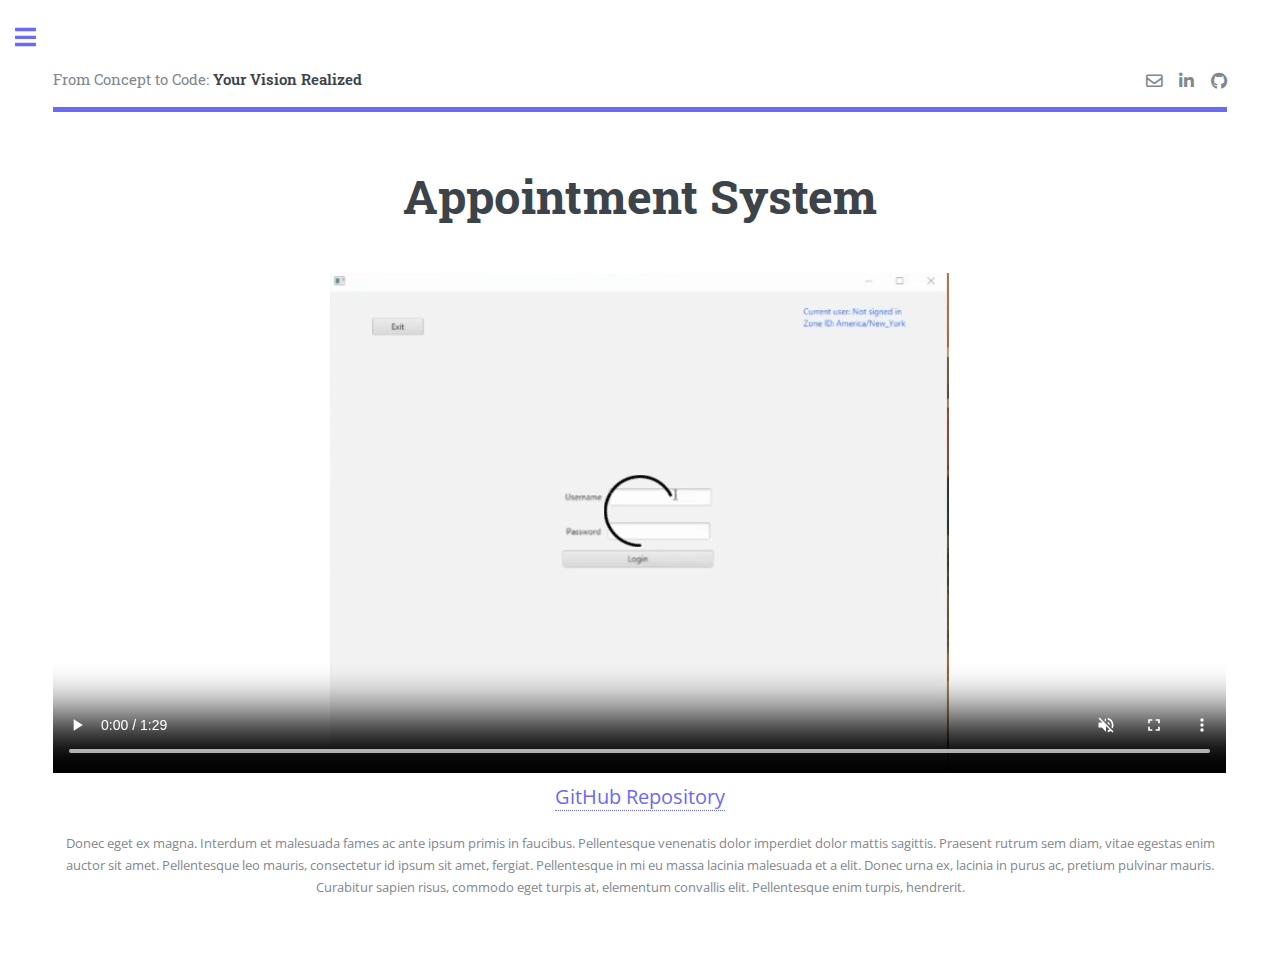
==== portfolio/appointment-system.html @ 5cb60469 "Initial commit" ====
<!DOCTYPE html>
<html>
  <head>
    <title>Appointment System</title>
    <meta charset="utf-8" />
    <meta
      name="viewport"
      content="width=device-width, initial-scale=1, user-scalable=no"
    />
    <link rel="stylesheet" href="../assets/css/main.css" />
  </head>
  <body class="is-preload">
    <!-- Wrapper -->
    <div id="wrapper">
      <!-- Main -->
      <div id="main">
        <div class="inner">
          <!-- Header -->
          <header id="header">
            <a href="../index.html" class="logo"
              >From Concept to Code: <strong>Your Vision Realized</strong></a
            >
            <ul class="icons">
              <li>
                <a
                  href="mailto:joelguzman2468@gmail.com"
                  target="_blank"
                  class="icon fa-envelope"
                  ><span class="label">Email</span></a
                >
              </li>
              <li>
                <a
                  href="https://www.linkedin.com/in/wilmerguzman/"
                  target="_blank"
                  class="icon brands fa-linkedin-in"
                  ><span class="label">LinkedIn</span></a
                >
              </li>
              <li>
                <a
                  href="https://github.com/Wilmer856"
                  target="_blank"
                  class="icon brands fa-github"
                  ><span class="label">Github</span></a
                >
              </li>
            </ul>
          </header>

          <!-- Content -->
          <section class="project-container">
            <header class="main">
              <h1>Appointment System</h1>
            </header>

            <span class="">
              <video controls muted class="video">
                <source src="../videos/software2.mp4" type="video/mp4" />
              </video>
            </span>
            <a
              href="https://github.com/Wilmer856/java-appointment-system"
              target="_blank"
              >GitHub Repository</a
            >

            <p>
              Donec eget ex magna. Interdum et malesuada fames ac ante ipsum
              primis in faucibus. Pellentesque venenatis dolor imperdiet dolor
              mattis sagittis. Praesent rutrum sem diam, vitae egestas enim
              auctor sit amet. Pellentesque leo mauris, consectetur id ipsum sit
              amet, fergiat. Pellentesque in mi eu massa lacinia malesuada et a
              elit. Donec urna ex, lacinia in purus ac, pretium pulvinar mauris.
              Curabitur sapien risus, commodo eget turpis at, elementum
              convallis elit. Pellentesque enim turpis, hendrerit.
            </p>
          </section>
        </div>
      </div>

      <!-- Sidebar -->
      <div id="sidebar">
        <div class="inner">
          <!-- Menu -->
          <nav id="menu">
            <header class="major">
              <h2>Menu</h2>
            </header>
            <ul>
              <li><a href="../index.html">Homepage</a></li>
              <li><a href="../index.html#portfolio">Portfolio</a></li>
            </ul>
          </nav>

          <!-- Section -->
          <section>
            <header class="major">
              <h2>Get in touch</h2>
            </header>
            <p>Ready to Start a Conversation?</p>
            <ul class="contact">
              <li class="icon solid fa-envelope">
                <a href="mailto:joelguzman2468@gmail.com" target="_blank"
                  >joelguzman2468@gmail.com</a
                >
              </li>
              <li class="icon brands solid fa-linkedin-in">
                <a
                  href="https://www.linkedin.com/in/wilmerguzman/"
                  target="_blank"
                  >Codebywill.com/linkedin</a
                >
              </li>
              <li class="icon brands solid fa-github">
                <a href="https://github.com/Wilmer856" target="_blank"
                  >Codebywill.com/github</a
                >
              </li>
            </ul>
          </section>

          <!-- Footer -->
          <footer id="footer">
            <p class="copyright">&copy; Codebywill. All rights reserved.</p>
          </footer>
        </div>
      </div>
    </div>

    <!-- Scripts -->
    <script src="../assets/js/jquery.min.js"></script>
    <script src="../assets/js/browser.min.js"></script>
    <script src="../assets/js/breakpoints.min.js"></script>
    <script src="../assets/js/util.js"></script>
    <script src="../assets/js/main.js"></script>
  </body>
</html>
---- assets/css/main.css ----
@import url(fontawesome-all.min.css);
@import url("https://fonts.googleapis.com/css?family=Open+Sans:400,600,400italic,600italic|Roboto+Slab:400,700");
/*
	Editorial by HTML5 UP
	html5up.net | @ajlkn
	Free for personal and commercial use under the CCA 3.0 license (html5up.net/license)
*/
html, body, div, span, applet, object,
iframe, h1, h2, h3, h4, h5, h6, p, blockquote,
pre, a, abbr, acronym, address, big, cite,
code, del, dfn, em, img, ins, kbd, q, s, samp,
small, strike, strong, sub, sup, tt, var, b,
u, i, center, dl, dt, dd, ol, ul, li, fieldset,
form, label, legend, table, caption, tbody,
tfoot, thead, tr, th, td, article, aside,
canvas, details, embed, figure, figcaption,
footer, header, hgroup, menu, nav, output, ruby,
section, summary, time, mark, audio, video {
  margin: 0;
  padding: 0;
  border: 0;
  font-size: 100%;
  font: inherit;
  vertical-align: baseline; }

article, aside, details, figcaption, figure,
footer, header, hgroup, menu, nav, section {
  display: block; }

body {
  line-height: 1; }

ol, ul {
  list-style: none; }

blockquote, q {
  quotes: none; }
  blockquote:before, blockquote:after, q:before, q:after {
    content: '';
    content: none; }

table {
  border-collapse: collapse;
  border-spacing: 0; }

body {
  -webkit-text-size-adjust: none; }

mark {
  background-color: transparent;
  color: inherit; }

input::-moz-focus-inner {
  border: 0;
  padding: 0; }

input, select, textarea {
  -moz-appearance: none;
  -webkit-appearance: none;
  -ms-appearance: none;
  appearance: none; }

/* Basic */
@-ms-viewport {
  width: device-width; }

body {
  -ms-overflow-style: scrollbar; }

@media screen and (max-width: 480px) {
  html, body {
    min-width: 320px; } }

html {
  box-sizing: border-box; }

*, *:before, *:after {
  box-sizing: inherit; }

body {
  background: #ffffff; }
  body.is-preload *, body.is-preload *:before, body.is-preload *:after, body.is-resizing *, body.is-resizing *:before, body.is-resizing *:after {
    -moz-animation: none !important;
    -webkit-animation: none !important;
    -ms-animation: none !important;
    animation: none !important;
    -moz-transition: none !important;
    -webkit-transition: none !important;
    -ms-transition: none !important;
    transition: none !important; }

/* Type */
body, input, select, textarea {
  color: #7f888f;
  font-family: "Open Sans", sans-serif;
  font-size: 13pt;
  font-weight: 400;
  line-height: 1.65; }
  @media screen and (max-width: 1680px) {
    body, input, select, textarea {
      font-size: 11pt; } }
  @media screen and (max-width: 1280px) {
    body, input, select, textarea {
      font-size: 10pt; } }
  @media screen and (max-width: 360px) {
    body, input, select, textarea {
      font-size: 9pt; } }

a {
  -moz-transition: color 0.2s ease-in-out, border-bottom-color 0.2s ease-in-out;
  -webkit-transition: color 0.2s ease-in-out, border-bottom-color 0.2s ease-in-out;
  -ms-transition: color 0.2s ease-in-out, border-bottom-color 0.2s ease-in-out;
  transition: color 0.2s ease-in-out, border-bottom-color 0.2s ease-in-out;
  border-bottom: dotted 1px;
  color: #6A6AF5;
  text-decoration: none; }
  a:hover {
    border-bottom-color: #6A6AF5;
    color: #6A6AF5 !important; }
    a:hover strong {
      color: inherit; }

strong, b {
  color: #3d4449;
  font-weight: 600; }

em, i {
  font-style: italic; }

p {
  margin: 0 0 2em 0; }

h1, h2, h3, h4, h5, h6 {
  color: #3d4449;
  font-family: "Roboto Slab", serif;
  font-weight: 700;
  line-height: 1.5;
  margin: 0 0 1em 0; }
  h1 a, h2 a, h3 a, h4 a, h5 a, h6 a {
    color: inherit;
    text-decoration: none;
    border-bottom: 0; }

h1 {
  font-size: 4em;
  margin: 0 0 0.5em 0;
  line-height: 1.3; }

h2 {
  font-size: 1.75em; }

h3 {
  font-size: 1.25em; }

h4 {
  font-size: 1.1em; }

h5 {
  font-size: 0.9em; }

h6 {
  font-size: 0.7em; }

@media screen and (max-width: 1680px) {
  h1 {
    font-size: 3.5em; } }

@media screen and (max-width: 980px) {
  h1 {
    font-size: 3.25em; } }

@media screen and (max-width: 736px) {
  h1 {
    font-size: 2em;
    line-height: 1.4; }
  h2 {
    font-size: 1.5em; } }

sub {
  font-size: 0.8em;
  position: relative;
  top: 0.5em; }

sup {
  font-size: 0.8em;
  position: relative;
  top: -0.5em; }

blockquote {
  border-left: solid 3px rgba(210, 215, 217, 0.75);
  font-style: italic;
  margin: 0 0 2em 0;
  padding: 0.5em 0 0.5em 2em; }

code {
  background: rgba(230, 235, 237, 0.25);
  border-radius: 0.375em;
  border: solid 1px rgba(210, 215, 217, 0.75);
  font-family: "Courier New", monospace;
  font-size: 0.9em;
  margin: 0 0.25em;
  padding: 0.25em 0.65em; }

pre {
  -webkit-overflow-scrolling: touch;
  font-family: "Courier New", monospace;
  font-size: 0.9em;
  margin: 0 0 2em 0; }
  pre code {
    display: block;
    line-height: 1.75;
    padding: 1em 1.5em;
    overflow-x: auto; }

hr {
  border: 0;
  border-bottom: solid 1px rgba(210, 215, 217, 0.75);
  margin: 2em 0; }
  hr.major {
    margin: 3em 0; }

.align-left {
  text-align: left; }

.align-center {
  text-align: center; }

.align-right {
  text-align: right; }

/* Row */
.row {
  display: flex;
  flex-wrap: wrap;
  box-sizing: border-box;
  align-items: stretch; }
  .row > * {
    box-sizing: border-box; }
  .row.gtr-uniform > * > :last-child {
    margin-bottom: 0; }
  .row.aln-left {
    justify-content: flex-start; }
  .row.aln-center {
    justify-content: center; }
  .row.aln-right {
    justify-content: flex-end; }
  .row.aln-top {
    align-items: flex-start; }
  .row.aln-middle {
    align-items: center; }
  .row.aln-bottom {
    align-items: flex-end; }
  .row > .imp {
    order: -1; }
  .row > .col-1 {
    width: 8.33333%; }
  .row > .off-1 {
    margin-left: 8.33333%; }
  .row > .col-2 {
    width: 16.66667%; }
  .row > .off-2 {
    margin-left: 16.66667%; }
  .row > .col-3 {
    width: 25%; }
  .row > .off-3 {
    margin-left: 25%; }
  .row > .col-4 {
    width: 33.33333%; }
  .row > .off-4 {
    margin-left: 33.33333%; }
  .row > .col-5 {
    width: 41.66667%; }
  .row > .off-5 {
    margin-left: 41.66667%; }
  .row > .col-6 {
    width: 50%; }
  .row > .off-6 {
    margin-left: 50%; }
  .row > .col-7 {
    width: 58.33333%; }
  .row > .off-7 {
    margin-left: 58.33333%; }
  .row > .col-8 {
    width: 66.66667%; }
  .row > .off-8 {
    margin-left: 66.66667%; }
  .row > .col-9 {
    width: 75%; }
  .row > .off-9 {
    margin-left: 75%; }
  .row > .col-10 {
    width: 83.33333%; }
  .row > .off-10 {
    margin-left: 83.33333%; }
  .row > .col-11 {
    width: 91.66667%; }
  .row > .off-11 {
    margin-left: 91.66667%; }
  .row > .col-12 {
    width: 100%; }
  .row > .off-12 {
    margin-left: 100%; }
  .row.gtr-0 {
    margin-top: 0;
    margin-left: 0em; }
    .row.gtr-0 > * {
      padding: 0 0 0 0em; }
    .row.gtr-0.gtr-uniform {
      margin-top: 0em; }
      .row.gtr-0.gtr-uniform > * {
        padding-top: 0em; }
  .row.gtr-25 {
    margin-top: 0;
    margin-left: -0.375em; }
    .row.gtr-25 > * {
      padding: 0 0 0 0.375em; }
    .row.gtr-25.gtr-uniform {
      margin-top: -0.375em; }
      .row.gtr-25.gtr-uniform > * {
        padding-top: 0.375em; }
  .row.gtr-50 {
    margin-top: 0;
    margin-left: -0.75em; }
    .row.gtr-50 > * {
      padding: 0 0 0 0.75em; }
    .row.gtr-50.gtr-uniform {
      margin-top: -0.75em; }
      .row.gtr-50.gtr-uniform > * {
        padding-top: 0.75em; }
  .row {
    margin-top: 0;
    margin-left: -1.5em; }
    .row > * {
      padding: 0 0 0 1.5em; }
    .row.gtr-uniform {
      margin-top: -1.5em; }
      .row.gtr-uniform > * {
        padding-top: 1.5em; }
  .row.gtr-150 {
    margin-top: 0;
    margin-left: -2.25em; }
    .row.gtr-150 > * {
      padding: 0 0 0 2.25em; }
    .row.gtr-150.gtr-uniform {
      margin-top: -2.25em; }
      .row.gtr-150.gtr-uniform > * {
        padding-top: 2.25em; }
  .row.gtr-200 {
    margin-top: 0;
    margin-left: -3em; }
    .row.gtr-200 > * {
      padding: 0 0 0 3em; }
    .row.gtr-200.gtr-uniform {
      margin-top: -3em; }
      .row.gtr-200.gtr-uniform > * {
        padding-top: 3em; }
  @media screen and (max-width: 1680px) {
    .row {
      display: flex;
      flex-wrap: wrap;
      box-sizing: border-box;
      align-items: stretch; }
      .row > * {
        box-sizing: border-box; }
      .row.gtr-uniform > * > :last-child {
        margin-bottom: 0; }
      .row.aln-left {
        justify-content: flex-start; }
      .row.aln-center {
        justify-content: center; }
      .row.aln-right {
        justify-content: flex-end; }
      .row.aln-top {
        align-items: flex-start; }
      .row.aln-middle {
        align-items: center; }
      .row.aln-bottom {
        align-items: flex-end; }
      .row > .imp-xlarge {
        order: -1; }
      .row > .col-1-xlarge {
        width: 8.33333%; }
      .row > .off-1-xlarge {
        margin-left: 8.33333%; }
      .row > .col-2-xlarge {
        width: 16.66667%; }
      .row > .off-2-xlarge {
        margin-left: 16.66667%; }
      .row > .col-3-xlarge {
        width: 25%; }
      .row > .off-3-xlarge {
        margin-left: 25%; }
      .row > .col-4-xlarge {
        width: 33.33333%; }
      .row > .off-4-xlarge {
        margin-left: 33.33333%; }
      .row > .col-5-xlarge {
        width: 41.66667%; }
      .row > .off-5-xlarge {
        margin-left: 41.66667%; }
      .row > .col-6-xlarge {
        width: 50%; }
      .row > .off-6-xlarge {
        margin-left: 50%; }
      .row > .col-7-xlarge {
        width: 58.33333%; }
      .row > .off-7-xlarge {
        margin-left: 58.33333%; }
      .row > .col-8-xlarge {
        width: 66.66667%; }
      .row > .off-8-xlarge {
        margin-left: 66.66667%; }
      .row > .col-9-xlarge {
        width: 75%; }
      .row > .off-9-xlarge {
        margin-left: 75%; }
      .row > .col-10-xlarge {
        width: 83.33333%; }
      .row > .off-10-xlarge {
        margin-left: 83.33333%; }
      .row > .col-11-xlarge {
        width: 91.66667%; }
      .row > .off-11-xlarge {
        margin-left: 91.66667%; }
      .row > .col-12-xlarge {
        width: 100%; }
      .row > .off-12-xlarge {
        margin-left: 100%; }
      .row.gtr-0 {
        margin-top: 0;
        margin-left: 0em; }
        .row.gtr-0 > * {
          padding: 0 0 0 0em; }
        .row.gtr-0.gtr-uniform {
          margin-top: 0em; }
          .row.gtr-0.gtr-uniform > * {
            padding-top: 0em; }
      .row.gtr-25 {
        margin-top: 0;
        margin-left: -0.375em; }
        .row.gtr-25 > * {
          padding: 0 0 0 0.375em; }
        .row.gtr-25.gtr-uniform {
          margin-top: -0.375em; }
          .row.gtr-25.gtr-uniform > * {
            padding-top: 0.375em; }
      .row.gtr-50 {
        margin-top: 0;
        margin-left: -0.75em; }
        .row.gtr-50 > * {
          padding: 0 0 0 0.75em; }
        .row.gtr-50.gtr-uniform {
          margin-top: -0.75em; }
          .row.gtr-50.gtr-uniform > * {
            padding-top: 0.75em; }
      .row {
        margin-top: 0;
        margin-left: -1.5em; }
        .row > * {
          padding: 0 0 0 1.5em; }
        .row.gtr-uniform {
          margin-top: -1.5em; }
          .row.gtr-uniform > * {
            padding-top: 1.5em; }
      .row.gtr-150 {
        margin-top: 0;
        margin-left: -2.25em; }
        .row.gtr-150 > * {
          padding: 0 0 0 2.25em; }
        .row.gtr-150.gtr-uniform {
          margin-top: -2.25em; }
          .row.gtr-150.gtr-uniform > * {
            padding-top: 2.25em; }
      .row.gtr-200 {
        margin-top: 0;
        margin-left: -3em; }
        .row.gtr-200 > * {
          padding: 0 0 0 3em; }
        .row.gtr-200.gtr-uniform {
          margin-top: -3em; }
          .row.gtr-200.gtr-uniform > * {
            padding-top: 3em; } }
  @media screen and (max-width: 1280px) {
    .row {
      display: flex;
      flex-wrap: wrap;
      box-sizing: border-box;
      align-items: stretch; }
      .row > * {
        box-sizing: border-box; }
      .row.gtr-uniform > * > :last-child {
        margin-bottom: 0; }
      .row.aln-left {
        justify-content: flex-start; }
      .row.aln-center {
        justify-content: center; }
      .row.aln-right {
        justify-content: flex-end; }
      .row.aln-top {
        align-items: flex-start; }
      .row.aln-middle {
        align-items: center; }
      .row.aln-bottom {
        align-items: flex-end; }
      .row > .imp-large {
        order: -1; }
      .row > .col-1-large {
        width: 8.33333%; }
      .row > .off-1-large {
        margin-left: 8.33333%; }
      .row > .col-2-large {
        width: 16.66667%; }
      .row > .off-2-large {
        margin-left: 16.66667%; }
      .row > .col-3-large {
        width: 25%; }
      .row > .off-3-large {
        margin-left: 25%; }
      .row > .col-4-large {
        width: 33.33333%; }
      .row > .off-4-large {
        margin-left: 33.33333%; }
      .row > .col-5-large {
        width: 41.66667%; }
      .row > .off-5-large {
        margin-left: 41.66667%; }
      .row > .col-6-large {
        width: 50%; }
      .row > .off-6-large {
        margin-left: 50%; }
      .row > .col-7-large {
        width: 58.33333%; }
      .row > .off-7-large {
        margin-left: 58.33333%; }
      .row > .col-8-large {
        width: 66.66667%; }
      .row > .off-8-large {
        margin-left: 66.66667%; }
      .row > .col-9-large {
        width: 75%; }
      .row > .off-9-large {
        margin-left: 75%; }
      .row > .col-10-large {
        width: 83.33333%; }
      .row > .off-10-large {
        margin-left: 83.33333%; }
      .row > .col-11-large {
        width: 91.66667%; }
      .row > .off-11-large {
        margin-left: 91.66667%; }
      .row > .col-12-large {
        width: 100%; }
      .row > .off-12-large {
        margin-left: 100%; }
      .row.gtr-0 {
        margin-top: 0;
        margin-left: 0em; }
        .row.gtr-0 > * {
          padding: 0 0 0 0em; }
        .row.gtr-0.gtr-uniform {
          margin-top: 0em; }
          .row.gtr-0.gtr-uniform > * {
            padding-top: 0em; }
      .row.gtr-25 {
        margin-top: 0;
        margin-left: -0.375em; }
        .row.gtr-25 > * {
          padding: 0 0 0 0.375em; }
        .row.gtr-25.gtr-uniform {
          margin-top: -0.375em; }
          .row.gtr-25.gtr-uniform > * {
            padding-top: 0.375em; }
      .row.gtr-50 {
        margin-top: 0;
        margin-left: -0.75em; }
        .row.gtr-50 > * {
          padding: 0 0 0 0.75em; }
        .row.gtr-50.gtr-uniform {
          margin-top: -0.75em; }
          .row.gtr-50.gtr-uniform > * {
            padding-top: 0.75em; }
      .row {
        margin-top: 0;
        margin-left: -1.5em; }
        .row > * {
          padding: 0 0 0 1.5em; }
        .row.gtr-uniform {
          margin-top: -1.5em; }
          .row.gtr-uniform > * {
            padding-top: 1.5em; }
      .row.gtr-150 {
        margin-top: 0;
        margin-left: -2.25em; }
        .row.gtr-150 > * {
          padding: 0 0 0 2.25em; }
        .row.gtr-150.gtr-uniform {
          margin-top: -2.25em; }
          .row.gtr-150.gtr-uniform > * {
            padding-top: 2.25em; }
      .row.gtr-200 {
        margin-top: 0;
        margin-left: -3em; }
        .row.gtr-200 > * {
          padding: 0 0 0 3em; }
        .row.gtr-200.gtr-uniform {
          margin-top: -3em; }
          .row.gtr-200.gtr-uniform > * {
            padding-top: 3em; } }
  @media screen and (max-width: 980px) {
    .row {
      display: flex;
      flex-wrap: wrap;
      box-sizing: border-box;
      align-items: stretch; }
      .row > * {
        box-sizing: border-box; }
      .row.gtr-uniform > * > :last-child {
        margin-bottom: 0; }
      .row.aln-left {
        justify-content: flex-start; }
      .row.aln-center {
        justify-content: center; }
      .row.aln-right {
        justify-content: flex-end; }
      .row.aln-top {
        align-items: flex-start; }
      .row.aln-middle {
        align-items: center; }
      .row.aln-bottom {
        align-items: flex-end; }
      .row > .imp-medium {
        order: -1; }
      .row > .col-1-medium {
        width: 8.33333%; }
      .row > .off-1-medium {
        margin-left: 8.33333%; }
      .row > .col-2-medium {
        width: 16.66667%; }
      .row > .off-2-medium {
        margin-left: 16.66667%; }
      .row > .col-3-medium {
        width: 25%; }
      .row > .off-3-medium {
        margin-left: 25%; }
      .row > .col-4-medium {
        width: 33.33333%; }
      .row > .off-4-medium {
        margin-left: 33.33333%; }
      .row > .col-5-medium {
        width: 41.66667%; }
      .row > .off-5-medium {
        margin-left: 41.66667%; }
      .row > .col-6-medium {
        width: 50%; }
      .row > .off-6-medium {
        margin-left: 50%; }
      .row > .col-7-medium {
        width: 58.33333%; }
      .row > .off-7-medium {
        margin-left: 58.33333%; }
      .row > .col-8-medium {
        width: 66.66667%; }
      .row > .off-8-medium {
        margin-left: 66.66667%; }
      .row > .col-9-medium {
        width: 75%; }
      .row > .off-9-medium {
        margin-left: 75%; }
      .row > .col-10-medium {
        width: 83.33333%; }
      .row > .off-10-medium {
        margin-left: 83.33333%; }
      .row > .col-11-medium {
        width: 91.66667%; }
      .row > .off-11-medium {
        margin-left: 91.66667%; }
      .row > .col-12-medium {
        width: 100%; }
      .row > .off-12-medium {
        margin-left: 100%; }
      .row.gtr-0 {
        margin-top: 0;
        margin-left: 0em; }
        .row.gtr-0 > * {
          padding: 0 0 0 0em; }
        .row.gtr-0.gtr-uniform {
          margin-top: 0em; }
          .row.gtr-0.gtr-uniform > * {
            padding-top: 0em; }
      .row.gtr-25 {
        margin-top: 0;
        margin-left: -0.375em; }
        .row.gtr-25 > * {
          padding: 0 0 0 0.375em; }
        .row.gtr-25.gtr-uniform {
          margin-top: -0.375em; }
          .row.gtr-25.gtr-uniform > * {
            padding-top: 0.375em; }
      .row.gtr-50 {
        margin-top: 0;
        margin-left: -0.75em; }
        .row.gtr-50 > * {
          padding: 0 0 0 0.75em; }
        .row.gtr-50.gtr-uniform {
          margin-top: -0.75em; }
          .row.gtr-50.gtr-uniform > * {
            padding-top: 0.75em; }
      .row {
        margin-top: 0;
        margin-left: -1.5em; }
        .row > * {
          padding: 0 0 0 1.5em; }
        .row.gtr-uniform {
          margin-top: -1.5em; }
          .row.gtr-uniform > * {
            padding-top: 1.5em; }
      .row.gtr-150 {
        margin-top: 0;
        margin-left: -2.25em; }
        .row.gtr-150 > * {
          padding: 0 0 0 2.25em; }
        .row.gtr-150.gtr-uniform {
          margin-top: -2.25em; }
          .row.gtr-150.gtr-uniform > * {
            padding-top: 2.25em; }
      .row.gtr-200 {
        margin-top: 0;
        margin-left: -3em; }
        .row.gtr-200 > * {
          padding: 0 0 0 3em; }
        .row.gtr-200.gtr-uniform {
          margin-top: -3em; }
          .row.gtr-200.gtr-uniform > * {
            padding-top: 3em; } }
  @media screen and (max-width: 736px) {
    .row {
      display: flex;
      flex-wrap: wrap;
      box-sizing: border-box;
      align-items: stretch; }
      .row > * {
        box-sizing: border-box; }
      .row.gtr-uniform > * > :last-child {
        margin-bottom: 0; }
      .row.aln-left {
        justify-content: flex-start; }
      .row.aln-center {
        justify-content: center; }
      .row.aln-right {
        justify-content: flex-end; }
      .row.aln-top {
        align-items: flex-start; }
      .row.aln-middle {
        align-items: center; }
      .row.aln-bottom {
        align-items: flex-end; }
      .row > .imp-small {
        order: -1; }
      .row > .col-1-small {
        width: 8.33333%; }
      .row > .off-1-small {
        margin-left: 8.33333%; }
      .row > .col-2-small {
        width: 16.66667%; }
      .row > .off-2-small {
        margin-left: 16.66667%; }
      .row > .col-3-small {
        width: 25%; }
      .row > .off-3-small {
        margin-left: 25%; }
      .row > .col-4-small {
        width: 33.33333%; }
      .row > .off-4-small {
        margin-left: 33.33333%; }
      .row > .col-5-small {
        width: 41.66667%; }
      .row > .off-5-small {
        margin-left: 41.66667%; }
      .row > .col-6-small {
        width: 50%; }
      .row > .off-6-small {
        margin-left: 50%; }
      .row > .col-7-small {
        width: 58.33333%; }
      .row > .off-7-small {
        margin-left: 58.33333%; }
      .row > .col-8-small {
        width: 66.66667%; }
      .row > .off-8-small {
        margin-left: 66.66667%; }
      .row > .col-9-small {
        width: 75%; }
      .row > .off-9-small {
        margin-left: 75%; }
      .row > .col-10-small {
        width: 83.33333%; }
      .row > .off-10-small {
        margin-left: 83.33333%; }
      .row > .col-11-small {
        width: 91.66667%; }
      .row > .off-11-small {
        margin-left: 91.66667%; }
      .row > .col-12-small {
        width: 100%; }
      .row > .off-12-small {
        margin-left: 100%; }
      .row.gtr-0 {
        margin-top: 0;
        margin-left: 0em; }
        .row.gtr-0 > * {
          padding: 0 0 0 0em; }
        .row.gtr-0.gtr-uniform {
          margin-top: 0em; }
          .row.gtr-0.gtr-uniform > * {
            padding-top: 0em; }
      .row.gtr-25 {
        margin-top: 0;
        margin-left: -0.375em; }
        .row.gtr-25 > * {
          padding: 0 0 0 0.375em; }
        .row.gtr-25.gtr-uniform {
          margin-top: -0.375em; }
          .row.gtr-25.gtr-uniform > * {
            padding-top: 0.375em; }
      .row.gtr-50 {
        margin-top: 0;
        margin-left: -0.75em; }
        .row.gtr-50 > * {
          padding: 0 0 0 0.75em; }
        .row.gtr-50.gtr-uniform {
          margin-top: -0.75em; }
          .row.gtr-50.gtr-uniform > * {
            padding-top: 0.75em; }
      .row {
        margin-top: 0;
        margin-left: -1.5em; }
        .row > * {
          padding: 0 0 0 1.5em; }
        .row.gtr-uniform {
          margin-top: -1.5em; }
          .row.gtr-uniform > * {
            padding-top: 1.5em; }
      .row.gtr-150 {
        margin-top: 0;
        margin-left: -2.25em; }
        .row.gtr-150 > * {
          padding: 0 0 0 2.25em; }
        .row.gtr-150.gtr-uniform {
          margin-top: -2.25em; }
          .row.gtr-150.gtr-uniform > * {
            padding-top: 2.25em; }
      .row.gtr-200 {
        margin-top: 0;
        margin-left: -3em; }
        .row.gtr-200 > * {
          padding: 0 0 0 3em; }
        .row.gtr-200.gtr-uniform {
          margin-top: -3em; }
          .row.gtr-200.gtr-uniform > * {
            padding-top: 3em; } }
  @media screen and (max-width: 480px) {
    .row {
      display: flex;
      flex-wrap: wrap;
      box-sizing: border-box;
      align-items: stretch; }
      .row > * {
        box-sizing: border-box; }
      .row.gtr-uniform > * > :last-child {
        margin-bottom: 0; }
      .row.aln-left {
        justify-content: flex-start; }
      .row.aln-center {
        justify-content: center; }
      .row.aln-right {
        justify-content: flex-end; }
      .row.aln-top {
        align-items: flex-start; }
      .row.aln-middle {
        align-items: center; }
      .row.aln-bottom {
        align-items: flex-end; }
      .row > .imp-xsmall {
        order: -1; }
      .row > .col-1-xsmall {
        width: 8.33333%; }
      .row > .off-1-xsmall {
        margin-left: 8.33333%; }
      .row > .col-2-xsmall {
        width: 16.66667%; }
      .row > .off-2-xsmall {
        margin-left: 16.66667%; }
      .row > .col-3-xsmall {
        width: 25%; }
      .row > .off-3-xsmall {
        margin-left: 25%; }
      .row > .col-4-xsmall {
        width: 33.33333%; }
      .row > .off-4-xsmall {
        margin-left: 33.33333%; }
      .row > .col-5-xsmall {
        width: 41.66667%; }
      .row > .off-5-xsmall {
        margin-left: 41.66667%; }
      .row > .col-6-xsmall {
        width: 50%; }
      .row > .off-6-xsmall {
        margin-left: 50%; }
      .row > .col-7-xsmall {
        width: 58.33333%; }
      .row > .off-7-xsmall {
        margin-left: 58.33333%; }
      .row > .col-8-xsmall {
        width: 66.66667%; }
      .row > .off-8-xsmall {
        margin-left: 66.66667%; }
      .row > .col-9-xsmall {
        width: 75%; }
      .row > .off-9-xsmall {
        margin-left: 75%; }
      .row > .col-10-xsmall {
        width: 83.33333%; }
      .row > .off-10-xsmall {
        margin-left: 83.33333%; }
      .row > .col-11-xsmall {
        width: 91.66667%; }
      .row > .off-11-xsmall {
        margin-left: 91.66667%; }
      .row > .col-12-xsmall {
        width: 100%; }
      .row > .off-12-xsmall {
        margin-left: 100%; }
      .row.gtr-0 {
        margin-top: 0;
        margin-left: 0em; }
        .row.gtr-0 > * {
          padding: 0 0 0 0em; }
        .row.gtr-0.gtr-uniform {
          margin-top: 0em; }
          .row.gtr-0.gtr-uniform > * {
            padding-top: 0em; }
      .row.gtr-25 {
        margin-top: 0;
        margin-left: -0.375em; }
        .row.gtr-25 > * {
          padding: 0 0 0 0.375em; }
        .row.gtr-25.gtr-uniform {
          margin-top: -0.375em; }
          .row.gtr-25.gtr-uniform > * {
            padding-top: 0.375em; }
      .row.gtr-50 {
        margin-top: 0;
        margin-left: -0.75em; }
        .row.gtr-50 > * {
          padding: 0 0 0 0.75em; }
        .row.gtr-50.gtr-uniform {
          margin-top: -0.75em; }
          .row.gtr-50.gtr-uniform > * {
            padding-top: 0.75em; }
      .row {
        margin-top: 0;
        margin-left: -1.5em; }
        .row > * {
          padding: 0 0 0 1.5em; }
        .row.gtr-uniform {
          margin-top: -1.5em; }
          .row.gtr-uniform > * {
            padding-top: 1.5em; }
      .row.gtr-150 {
        margin-top: 0;
        margin-left: -2.25em; }
        .row.gtr-150 > * {
          padding: 0 0 0 2.25em; }
        .row.gtr-150.gtr-uniform {
          margin-top: -2.25em; }
          .row.gtr-150.gtr-uniform > * {
            padding-top: 2.25em; }
      .row.gtr-200 {
        margin-top: 0;
        margin-left: -3em; }
        .row.gtr-200 > * {
          padding: 0 0 0 3em; }
        .row.gtr-200.gtr-uniform {
          margin-top: -3em; }
          .row.gtr-200.gtr-uniform > * {
            padding-top: 3em; } }

/* Section/Article */
section.special, article.special {
  text-align: center; }

header p {
  font-family: "Roboto Slab", serif;
  font-size: 1em;
  font-weight: 400;
  letter-spacing: 0.075em;
  margin-top: -0.5em;
  text-transform: uppercase; }

header.major > :last-child {
  border-bottom: solid 3px #6A6AF5;
  display: inline-block;
  margin: 0 0 2em 0;
  padding: 0 0.75em 0.5em 0; }

header.main > :last-child {
  margin: 0 0 1em 0; }

/* Form */
form {
  margin: 0 0 2em 0; }

label {
  color: #3d4449;
  display: block;
  font-size: 0.9em;
  font-weight: 600;
  margin: 0 0 1em 0; }

input[type="text"],
input[type="password"],
input[type="email"],
input[type="tel"],
input[type="search"],
input[type="url"],
select,
textarea {
  -moz-appearance: none;
  -webkit-appearance: none;
  -ms-appearance: none;
  appearance: none;
  background: #ffffff;
  border-radius: 0.375em;
  border: none;
  border: solid 1px rgba(210, 215, 217, 0.75);
  color: inherit;
  display: block;
  outline: 0;
  padding: 0 1em;
  text-decoration: none;
  width: 100%; }
  input[type="text"]:invalid,
  input[type="password"]:invalid,
  input[type="email"]:invalid,
  input[type="tel"]:invalid,
  input[type="search"]:invalid,
  input[type="url"]:invalid,
  select:invalid,
  textarea:invalid {
    box-shadow: none; }
  input[type="text"]:focus,
  input[type="password"]:focus,
  input[type="email"]:focus,
  input[type="tel"]:focus,
  input[type="search"]:focus,
  input[type="url"]:focus,
  select:focus,
  textarea:focus {
    border-color: #6A6AF5;
    box-shadow: 0 0 0 1px #6A6AF5; }

select {
  background-image: url("data:image/svg+xml;charset=utf8,%3Csvg xmlns='http://www.w3.org/2000/svg' width='40' height='40' preserveAspectRatio='none' viewBox='0 0 40 40'%3E%3Cpath d='M9.4,12.3l10.4,10.4l10.4-10.4c0.2-0.2,0.5-0.4,0.9-0.4c0.3,0,0.6,0.1,0.9,0.4l3.3,3.3c0.2,0.2,0.4,0.5,0.4,0.9 c0,0.4-0.1,0.6-0.4,0.9L20.7,31.9c-0.2,0.2-0.5,0.4-0.9,0.4c-0.3,0-0.6-0.1-0.9-0.4L4.3,17.3c-0.2-0.2-0.4-0.5-0.4-0.9 c0-0.4,0.1-0.6,0.4-0.9l3.3-3.3c0.2-0.2,0.5-0.4,0.9-0.4S9.1,12.1,9.4,12.3z' fill='rgba(210, 215, 217, 0.75)' /%3E%3C/svg%3E");
  background-size: 1.25em;
  background-repeat: no-repeat;
  background-position: calc(100% - 1em) center;
  height: 2.75em;
  padding-right: 2.75em;
  text-overflow: ellipsis; }
  select option {
    color: #3d4449;
    background: #ffffff; }
  select:focus::-ms-value {
    background-color: transparent; }
  select::-ms-expand {
    display: none; }

input[type="text"],
input[type="password"],
input[type="email"],
input[type="tel"],
input[type="search"],
input[type="url"],
select {
  height: 2.75em; }

textarea {
  padding: 0.75em 1em; }

input[type="checkbox"],
input[type="radio"] {
  -moz-appearance: none;
  -webkit-appearance: none;
  -ms-appearance: none;
  appearance: none;
  display: block;
  float: left;
  margin-right: -2em;
  opacity: 0;
  width: 1em;
  z-index: -1; }
  input[type="checkbox"] + label,
  input[type="radio"] + label {
    text-decoration: none;
    color: #7f888f;
    cursor: pointer;
    display: inline-block;
    font-size: 1em;
    font-weight: 400;
    padding-left: 2.4em;
    padding-right: 0.75em;
    position: relative; }
    input[type="checkbox"] + label:before,
    input[type="radio"] + label:before {
      -moz-osx-font-smoothing: grayscale;
      -webkit-font-smoothing: antialiased;
      display: inline-block;
      font-style: normal;
      font-variant: normal;
      text-rendering: auto;
      line-height: 1;
      text-transform: none !important;
      font-family: 'Font Awesome 5 Free';
      font-weight: 900; }
    input[type="checkbox"] + label:before,
    input[type="radio"] + label:before {
      background: #ffffff;
      border-radius: 0.375em;
      border: solid 1px rgba(210, 215, 217, 0.75);
      content: '';
      display: inline-block;
      font-size: 0.8em;
      height: 2.0625em;
      left: 0;
      line-height: 2.0625em;
      position: absolute;
      text-align: center;
      top: 0;
      width: 2.0625em; }
  input[type="checkbox"]:checked + label:before,
  input[type="radio"]:checked + label:before {
    background: #3d4449;
    border-color: #3d4449;
    color: #ffffff;
    content: '\f00c'; }
  input[type="checkbox"]:focus + label:before,
  input[type="radio"]:focus + label:before {
    border-color: #6A6AF5;
    box-shadow: 0 0 0 1px #6A6AF5; }

input[type="checkbox"] + label:before {
  border-radius: 0.375em; }

input[type="radio"] + label:before {
  border-radius: 100%; }

::-webkit-input-placeholder {
  color: #9fa3a6 !important;
  opacity: 1.0; }

:-moz-placeholder {
  color: #9fa3a6 !important;
  opacity: 1.0; }

::-moz-placeholder {
  color: #9fa3a6 !important;
  opacity: 1.0; }

:-ms-input-placeholder {
  color: #9fa3a6 !important;
  opacity: 1.0; }

/* Box */
.box {
  border-radius: 0.375em;
  border: solid 1px rgba(210, 215, 217, 0.75);
  margin-bottom: 2em;
  padding: 1.5em; }
  .box > :last-child,
  .box > :last-child > :last-child,
  .box > :last-child > :last-child > :last-child {
    margin-bottom: 0; }
  .box.alt {
    border: 0;
    border-radius: 0;
    padding: 0; }

/* Icon */
.icon {
  text-decoration: none;
  border-bottom: none;
  position: relative; }
  .icon:before {
    -moz-osx-font-smoothing: grayscale;
    -webkit-font-smoothing: antialiased;
    display: inline-block;
    font-style: normal;
    font-variant: normal;
    text-rendering: auto;
    line-height: 1;
    text-transform: none !important;
    font-family: 'Font Awesome 5 Free';
    font-weight: 400; }
  .icon > .label {
    display: none; }
  .icon:before {
    line-height: inherit; }
  .icon.solid:before {
    font-weight: 900; }
  .icon.brands:before {
    font-family: 'Font Awesome 5 Brands'; }

/* Image */
.image {
  border-radius: 0.375em;
  border: 0;
  display: inline-block;
  position: relative; }
  .image img {
    border-radius: 0.375em;
    display: block; }
  .image.left, .image.right {
    max-width: 40%; }
    .image.left img, .image.right img {
      width: 100%; }
  .image.left {
    float: left;
    padding: 0 1.5em 1em 0;
    top: 0.25em; }
  .image.right {
    float: right;
    padding: 0 0 1em 1.5em;
    top: 0.25em; }
  .image.fit {
    display: block;
    margin: 0 0 2em 0;
    width: 100%; }
    .image.fit img {
      width: 100%; }
  .image.main {
    display: block;
    margin: 0 0 3em 0;
    width: 100%; }
    .image.main img {
      width: 100%; }


.video {
  width: 100%;
  max-height: 500px;
}

.project-container {
  text-align: center;
}

.project-container > a {
  font-size: 1.5em;
  text-align: center;
}

.project-container > p {
  margin-top: 1.5em;
}

a.image {
  overflow: hidden; }
  a.image img {
    -moz-transition: -moz-transform 0.2s ease;
    -webkit-transition: -webkit-transform 0.2s ease;
    -ms-transition: -ms-transform 0.2s ease;
    transition: transform 0.2s ease; }
  a.image:hover img {
    -moz-transform: scale(1.075);
    -webkit-transform: scale(1.075);
    -ms-transform: scale(1.075);
    transform: scale(1.075); }

/* List */
ol {
  list-style: decimal;
  margin: 0 0 2em 0;
  padding-left: 1.25em; }
  ol li {
    padding-left: 0.25em; }

ul {
  list-style: disc;
  margin: 0 0 2em 0;
  padding-left: 1em; }
  ul li {
    padding-left: 0.5em; }
  ul.alt {
    list-style: none;
    padding-left: 0; }
    ul.alt li {
      border-top: solid 1px rgba(210, 215, 217, 0.75);
      padding: 0.5em 0; }
      ul.alt li:first-child {
        border-top: 0;
        padding-top: 0; }

dl {
  margin: 0 0 2em 0; }
  dl dt {
    display: block;
    font-weight: 600;
    margin: 0 0 1em 0; }
  dl dd {
    margin-left: 2em; }

/* Actions */
ul.actions {
  display: -moz-flex;
  display: -webkit-flex;
  display: -ms-flex;
  display: flex;
  cursor: default;
  list-style: none;
  margin-left: -1em;
  padding-left: 0; }
  ul.actions li {
    padding: 0 0 0 1em;
    vertical-align: middle; }
  ul.actions.special {
    -moz-justify-content: center;
    -webkit-justify-content: center;
    -ms-justify-content: center;
    justify-content: center;
    width: 100%;
    margin-left: 0; }
    ul.actions.special li:first-child {
      padding-left: 0; }
  ul.actions.stacked {
    -moz-flex-direction: column;
    -webkit-flex-direction: column;
    -ms-flex-direction: column;
    flex-direction: column;
    margin-left: 0; }
    ul.actions.stacked li {
      padding: 1.3em 0 0 0; }
      ul.actions.stacked li:first-child {
        padding-top: 0; }
  ul.actions.fit {
    width: calc(100% + 1em); }
    ul.actions.fit li {
      -moz-flex-grow: 1;
      -webkit-flex-grow: 1;
      -ms-flex-grow: 1;
      flex-grow: 1;
      -moz-flex-shrink: 1;
      -webkit-flex-shrink: 1;
      -ms-flex-shrink: 1;
      flex-shrink: 1;
      width: 100%; }
      ul.actions.fit li > * {
        width: 100%; }
    ul.actions.fit.stacked {
      width: 100%; }

/* Icons */
ul.icons {
  cursor: default;
  list-style: none;
  padding-left: 0; }
  ul.icons li {
    display: inline-block;
    padding: 0 1em 0 0; }
    ul.icons li:last-child {
      padding-right: 0; }
    ul.icons li .icon {
      color: inherit; }
      ul.icons li .icon:before {
        font-size: 1.25em; }

/* Contact */
ul.contact {
  list-style: none;
  padding: 0; }
  ul.contact li {
    text-decoration: none;
    border-top: solid 1px rgba(210, 215, 217, 0.75);
    margin: 1.5em 0 0 0;
    padding: 1.5em 0 0 3em;
    position: relative; }
    ul.contact li:before {
      -moz-osx-font-smoothing: grayscale;
      -webkit-font-smoothing: antialiased;
      display: inline-block;
      font-style: normal;
      font-variant: normal;
      text-rendering: auto;
      line-height: 1;
      text-transform: none !important;
      font-family: 'Font Awesome 5 Free';
      font-weight: 400; }
    ul.contact li:before {
      color: #6A6AF5;
      display: inline-block;
      font-size: 1.5em;
      height: 1.125em;
      left: 0;
      line-height: 1.125em;
      position: absolute;
      text-align: center;
      top: 1em;
      width: 1.5em; }
    ul.contact li:first-child {
      border-top: 0;
      margin-top: 0;
      padding-top: 0; }
      ul.contact li:first-child:before {
        top: 0; }
    ul.contact li a {
      color: inherit; }

/* Pagination */
ul.pagination {
  cursor: default;
  list-style: none;
  padding-left: 0; }
  ul.pagination li {
    display: inline-block;
    padding-left: 0;
    vertical-align: middle; }
    ul.pagination li > .page {
      -moz-transition: background-color 0.2s ease-in-out, color 0.2s ease-in-out;
      -webkit-transition: background-color 0.2s ease-in-out, color 0.2s ease-in-out;
      -ms-transition: background-color 0.2s ease-in-out, color 0.2s ease-in-out;
      transition: background-color 0.2s ease-in-out, color 0.2s ease-in-out;
      border-bottom: 0;
      border-radius: 0.375em;
      display: inline-block;
      font-size: 0.8em;
      font-weight: 600;
      height: 2em;
      line-height: 2em;
      margin: 0 0.125em;
      min-width: 2em;
      padding: 0 0.5em;
      text-align: center; }
      ul.pagination li > .page.active {
        background-color: #6A6AF5;
        color: #ffffff !important; }
        ul.pagination li > .page.active:hover {
          background-color: #6A6AF5; }
        ul.pagination li > .page.active:active {
          background-color: #6A6AF5; }
    ul.pagination li:first-child {
      padding-right: 0.75em; }
    ul.pagination li:last-child {
      padding-left: 0.75em; }
  @media screen and (max-width: 480px) {
    ul.pagination li:nth-child(n+2):nth-last-child(n+2) {
      display: none; }
    ul.pagination li:first-child {
      padding-right: 0; } }

/* Table */
.table-wrapper {
  -webkit-overflow-scrolling: touch;
  overflow-x: auto; }

table {
  margin: 0 0 2em 0;
  width: 100%; }
  table tbody tr {
    border: solid 1px rgba(210, 215, 217, 0.75);
    border-left: 0;
    border-right: 0; }
    table tbody tr:nth-child(2n + 1) {
      background-color: rgba(230, 235, 237, 0.25); }
  table td {
    padding: 0.75em 0.75em; }
  table th {
    color: #3d4449;
    font-size: 0.9em;
    font-weight: 600;
    padding: 0 0.75em 0.75em 0.75em;
    text-align: left; }
  table thead {
    border-bottom: solid 2px rgba(210, 215, 217, 0.75); }
  table tfoot {
    border-top: solid 2px rgba(210, 215, 217, 0.75); }
  table.alt {
    border-collapse: separate; }
    table.alt tbody tr td {
      border: solid 1px rgba(210, 215, 217, 0.75);
      border-left-width: 0;
      border-top-width: 0; }
      table.alt tbody tr td:first-child {
        border-left-width: 1px; }
    table.alt tbody tr:first-child td {
      border-top-width: 1px; }
    table.alt thead {
      border-bottom: 0; }
    table.alt tfoot {
      border-top: 0; }

/* Button */
input[type="submit"],
input[type="reset"],
input[type="button"],
button,
.button {
  -moz-appearance: none;
  -webkit-appearance: none;
  -ms-appearance: none;
  appearance: none;
  -moz-transition: background-color 0.2s ease-in-out, color 0.2s ease-in-out;
  -webkit-transition: background-color 0.2s ease-in-out, color 0.2s ease-in-out;
  -ms-transition: background-color 0.2s ease-in-out, color 0.2s ease-in-out;
  transition: background-color 0.2s ease-in-out, color 0.2s ease-in-out;
  background-color: transparent;
  border-radius: 0.375em;
  border: 0;
  box-shadow: inset 0 0 0 2px #6A6AF5;
  color: #6A6AF5 !important;
  cursor: pointer;
  display: inline-block;
  font-family: "Roboto Slab", serif;
  font-size: 0.8em;
  font-weight: 700;
  height: 3.5em;
  letter-spacing: 0.075em;
  line-height: 3.5em;
  padding: 0 2.25em;
  text-align: center;
  text-decoration: none;
  text-transform: uppercase;
  white-space: nowrap; }
  input[type="submit"]:hover,
  input[type="reset"]:hover,
  input[type="button"]:hover,
  button:hover,
  .button:hover {
    background-color: rgba(106, 106, 245, 0.05); }
  input[type="submit"]:active,
  input[type="reset"]:active,
  input[type="button"]:active,
  button:active,
  .button:active {
    background-color: rgba(106, 106, 245, 0.05); }
  input[type="submit"].icon:before,
  input[type="reset"].icon:before,
  input[type="button"].icon:before,
  button.icon:before,
  .button.icon:before {
    margin-right: 0.5em; }
  input[type="submit"].fit,
  input[type="reset"].fit,
  input[type="button"].fit,
  button.fit,
  .button.fit {
    width: 100%; }
  input[type="submit"].small,
  input[type="reset"].small,
  input[type="button"].small,
  button.small,
  .button.small {
    font-size: 0.6em; }
  input[type="submit"].large,
  input[type="reset"].large,
  input[type="button"].large,
  button.large,
  .button.large {
    font-size: 1em;
    height: 3.65em;
    line-height: 3.65em; }
  input[type="submit"].primary,
  input[type="reset"].primary,
  input[type="button"].primary,
  button.primary,
  .button.primary {
    background-color: #6A6AF5;
    box-shadow: none;
    color: #ffffff !important; }
    input[type="submit"].primary:hover,
    input[type="reset"].primary:hover,
    input[type="button"].primary:hover,
    button.primary:hover,
    .button.primary:hover {
      background-color: #f67878; }
    input[type="submit"].primary:active,
    input[type="reset"].primary:active,
    input[type="button"].primary:active,
    button.primary:active,
    .button.primary:active {
      background-color: #f45c5c; }
  input[type="submit"].disabled, input[type="submit"]:disabled,
  input[type="reset"].disabled,
  input[type="reset"]:disabled,
  input[type="button"].disabled,
  input[type="button"]:disabled,
  button.disabled,
  button:disabled,
  .button.disabled,
  .button:disabled {
    pointer-events: none;
    opacity: 0.25; }

/* Mini Posts */
.mini-posts article {
  border-top: solid 1px rgba(210, 215, 217, 0.75);
  margin-top: 2em;
  padding-top: 2em; }
  .mini-posts article .image {
    display: block;
    margin: 0 0 1.5em 0; }
    .mini-posts article .image img {
      display: block;
      width: 100%; }
  .mini-posts article:first-child {
    border-top: 0;
    margin-top: 0;
    padding-top: 0; }

/* Features */
.features {
  display: -moz-flex;
  display: -webkit-flex;
  display: -ms-flex;
  display: flex;
  -moz-flex-wrap: wrap;
  -webkit-flex-wrap: wrap;
  -ms-flex-wrap: wrap;
  flex-wrap: wrap;
  margin: 0 0 2em -3em;
  width: calc(100% + 3em); }
  .features article {
    -moz-align-items: center;
    -webkit-align-items: center;
    -ms-align-items: center;
    align-items: center;
    display: -moz-flex;
    display: -webkit-flex;
    display: -ms-flex;
    display: flex;
    margin: 0 0 3em 3em;
    position: relative;
    width: calc(50% - 3em); }
    .features article:nth-child(2n - 1) {
      margin-right: 1.5em; }
    .features article:nth-child(2n) {
      margin-left: 1.5em; }
    .features article:nth-last-child(1), .features article:nth-last-child(2) {
      margin-bottom: 0; }
    .features article .icon {
      -moz-flex-grow: 0;
      -webkit-flex-grow: 0;
      -ms-flex-grow: 0;
      flex-grow: 0;
      -moz-flex-shrink: 0;
      -webkit-flex-shrink: 0;
      -ms-flex-shrink: 0;
      flex-shrink: 0;
      display: block;
      height: 10em;
      line-height: 10em;
      margin: 0 2em 0 0;
      text-align: center;
      width: 10em; }
      .features article .icon:before {
        color: #6A6AF5;
        font-size: 2.75rem;
        position: relative;
        top: 0.05em; }
      .features article .icon:after {
        -moz-transform: rotate(45deg);
        -webkit-transform: rotate(45deg);
        -ms-transform: rotate(45deg);
        transform: rotate(45deg);
        border-radius: 0.25rem;
        border: solid 2px rgba(210, 215, 217, 0.75);
        content: '';
        display: block;
        height: 7em;
        left: 50%;
        margin: -3.5em 0 0 -3.5em;
        position: absolute;
        top: 50%;
        width: 7em; }
    .features article .content {
      -moz-flex-grow: 1;
      -webkit-flex-grow: 1;
      -ms-flex-grow: 1;
      flex-grow: 1;
      -moz-flex-shrink: 1;
      -webkit-flex-shrink: 1;
      -ms-flex-shrink: 1;
      flex-shrink: 1;
      width: 100%; }
      .features article .content > :last-child {
        margin-bottom: 0; }
  @media screen and (max-width: 980px) {
    .features {
      margin: 0 0 2em 0;
      width: 100%; }
      .features article {
        margin: 0 0 3em 0;
        width: 100%; }
        .features article:nth-child(2n - 1) {
          margin-right: 0; }
        .features article:nth-child(2n) {
          margin-left: 0; }
        .features article:nth-last-child(1), .features article:nth-last-child(2) {
          margin-bottom: 3em; }
        .features article:last-child {
          margin-bottom: 0; }
        .features article .icon {
          height: 8em;
          line-height: 8em;
          width: 8em; }
          .features article .icon:before {
            font-size: 2.25rem; }
          .features article .icon:after {
            height: 6em;
            margin: -3em 0 0 -3em;
            width: 6em; } }
  @media screen and (max-width: 480px) {
    .features article {
      -moz-flex-direction: column;
      -webkit-flex-direction: column;
      -ms-flex-direction: column;
      flex-direction: column;
      -moz-align-items: -moz-flex-start;
      -webkit-align-items: -webkit-flex-start;
      -ms-align-items: -ms-flex-start;
      align-items: flex-start; }
      .features article .icon {
        height: 6em;
        line-height: 6em;
        margin: 0 0 1.5em 0;
        width: 6em; }
        .features article .icon:before {
          font-size: 1.5rem; }
        .features article .icon:after {
          height: 4em;
          margin: -2em 0 0 -2em;
          width: 4em; } }
  @media screen and (max-width: 480px) {
    .features article .icon:before {
      font-size: 1.25rem; } }

/* Posts */
.posts {
  display: -moz-flex;
  display: -webkit-flex;
  display: -ms-flex;
  display: flex;
  -moz-flex-wrap: wrap;
  -webkit-flex-wrap: wrap;
  -ms-flex-wrap: wrap;
  flex-wrap: wrap;
  margin: 0 0 2em -6em;
  width: calc(100% + 6em); }
  .posts article {
    -moz-flex-grow: 0;
    -webkit-flex-grow: 0;
    -ms-flex-grow: 0;
    flex-grow: 0;
    -moz-flex-shrink: 1;
    -webkit-flex-shrink: 1;
    -ms-flex-shrink: 1;
    flex-shrink: 1;
    margin: 0 0 6em 6em;
    position: relative;
    width: calc(33.33333% - 6em); }
    .posts article:before {
      background: rgba(210, 215, 217, 0.75);
      content: '';
      display: block;
      height: calc(100% + 6em);
      left: -3em;
      position: absolute;
      top: 0;
      width: 1px; }
    .posts article:after {
      background: rgba(210, 215, 217, 0.75);
      bottom: -3em;
      content: '';
      display: block;
      height: 1px;
      position: absolute;
      right: 0;
      width: calc(100% + 6em); }
    .posts article > :last-child {
      margin-bottom: 0; }
    .posts article .image {
      display: block;
      margin: 0 0 2em 0; }
      .posts article .image img {
        display: block;
        width: 100%; }
  @media screen and (min-width: 1681px) {
    .posts article:nth-child(3n + 1):before {
      display: none; }
    .posts article:nth-child(3n + 1):after {
      width: 100%; }
    .posts article:nth-last-child(1), .posts article:nth-last-child(2), .posts article:nth-last-child(3) {
      margin-bottom: 0; }
      .posts article:nth-last-child(1):before, .posts article:nth-last-child(2):before, .posts article:nth-last-child(3):before {
        height: 100%; }
      .posts article:nth-last-child(1):after, .posts article:nth-last-child(2):after, .posts article:nth-last-child(3):after {
        display: none; } }
  @media screen and (max-width: 1680px) {
    .posts article {
      width: calc(50% - 6em); }
      .posts article:nth-last-child(3) {
        margin-bottom: 6em; } }
  @media screen and (min-width: 481px) and (max-width: 1680px) {
    .posts article:nth-child(2n + 1):before {
      display: none; }
    .posts article:nth-child(2n + 1):after {
      width: 100%; }
    .posts article:nth-last-child(1), .posts article:nth-last-child(2) {
      margin-bottom: 0; }
      .posts article:nth-last-child(1):before, .posts article:nth-last-child(2):before {
        height: 100%; }
      .posts article:nth-last-child(1):after, .posts article:nth-last-child(2):after {
        display: none; } }
  @media screen and (max-width: 736px) {
    .posts {
      margin: 0 0 2em -4.5em;
      width: calc(100% + 4.5em); }
      .posts article {
        margin: 0 0 4.5em 4.5em;
        width: calc(50% - 4.5em); }
        .posts article:before {
          height: calc(100% + 4.5em);
          left: -2.25em; }
        .posts article:after {
          bottom: -2.25em;
          width: calc(100% + 4.5em); }
        .posts article:nth-last-child(3) {
          margin-bottom: 4.5em; } }
  @media screen and (max-width: 480px) {
    .posts {
      margin: 0 0 2em 0;
      width: 100%; }
      .posts article {
        margin: 0 0 4.5em 0;
        width: 100%; }
        .posts article:before {
          display: none; }
        .posts article:after {
          width: 100%; }
        .posts article:last-child {
          margin-bottom: 0; }
          .posts article:last-child:after {
            display: none; } }

/* Wrapper */
#wrapper {
  display: -moz-flex;
  display: -webkit-flex;
  display: -ms-flex;
  display: flex;
  -moz-flex-direction: row-reverse;
  -webkit-flex-direction: row-reverse;
  -ms-flex-direction: row-reverse;
  flex-direction: row-reverse;
  min-height: 100vh; }

/* Main */
#main {
  -moz-flex-grow: 1;
  -webkit-flex-grow: 1;
  -ms-flex-grow: 1;
  flex-grow: 1;
  -moz-flex-shrink: 1;
  -webkit-flex-shrink: 1;
  -ms-flex-shrink: 1;
  flex-shrink: 1;
  width: 100%; }
  #main > .inner {
    padding: 0 6em 0.1em 6em ;
    margin: 0 auto;
    max-width: 110em; }
    #main > .inner > section {
      padding: 6em 0 4em 0 ;
      border-top: solid 2px rgba(210, 215, 217, 0.75); }
      #main > .inner > section:first-of-type {
        border-top: 0 !important; }
  @media screen and (max-width: 1680px) {
    #main > .inner {
      padding: 0 5em 0.1em 5em ; }
      #main > .inner > section {
        padding: 5em 0 3em 0 ; } }
  @media screen and (max-width: 1280px) {
    #main > .inner {
      padding: 0 4em 0.1em 4em ; }
      #main > .inner > section {
        padding: 4em 0 2em 0 ; } }
  @media screen and (max-width: 736px) {
    #main > .inner {
      padding: 0 2em 0.1em 2em ; }
      #main > .inner > section {
        padding: 3em 0 1em 0 ; } }

/* Sidebar */
#search form {
  text-decoration: none;
  position: relative; }
  #search form:before {
    -moz-osx-font-smoothing: grayscale;
    -webkit-font-smoothing: antialiased;
    display: inline-block;
    font-style: normal;
    font-variant: normal;
    text-rendering: auto;
    line-height: 1;
    text-transform: none !important;
    font-family: 'Font Awesome 5 Free';
    font-weight: 900; }
  #search form:before {
    -moz-transform: scaleX(-1);
    -webkit-transform: scaleX(-1);
    -ms-transform: scaleX(-1);
    transform: scaleX(-1);
    color: #7f888f;
    content: '\f002';
    cursor: default;
    display: block;
    font-size: 1.5em;
    height: 2em;
    line-height: 2em;
    opacity: 0.325;
    position: absolute;
    right: 0;
    text-align: center;
    top: 0;
    width: 2em; }
  #search form input[type="text"] {
    padding-right: 2.75em; }

#sidebar {
  -moz-flex-grow: 0;
  -webkit-flex-grow: 0;
  -ms-flex-grow: 0;
  flex-grow: 0;
  -moz-flex-shrink: 0;
  -webkit-flex-shrink: 0;
  -ms-flex-shrink: 0;
  flex-shrink: 0;
  -moz-transition: margin-left 0.5s ease, box-shadow 0.5s ease;
  -webkit-transition: margin-left 0.5s ease, box-shadow 0.5s ease;
  -ms-transition: margin-left 0.5s ease, box-shadow 0.5s ease;
  transition: margin-left 0.5s ease, box-shadow 0.5s ease;
  background-color: #f5f6f7;
  font-size: 0.9em;
  position: relative;
  width: 26em; }
  #sidebar h2 {
    font-size: 1.38889em; }
  #sidebar > .inner {
    padding: 2.22222em 2.22222em 2.44444em 2.22222em ;
    position: relative;
    width: 26em; }
    #sidebar > .inner > * {
      border-bottom: solid 2px rgba(210, 215, 217, 0.75);
      margin: 0 0 3.5em 0;
      padding: 0 0 3.5em 0; }
      #sidebar > .inner > * > :last-child {
        margin-bottom: 0; }
      #sidebar > .inner > *:last-child {
        border-bottom: 0;
        margin-bottom: 0;
        padding-bottom: 0; }
    #sidebar > .inner > .alt {
      background-color: #eff1f2;
      border-bottom: 0;
      margin: -2.22222em 0 4.44444em -2.22222em;
      padding: 2.22222em;
      width: calc(100% + 4.44444em); }
  #sidebar .toggle {
    text-decoration: none;
    -moz-transition: left 0.5s ease;
    -webkit-transition: left 0.5s ease;
    -ms-transition: left 0.5s ease;
    transition: left 0.5s ease;
    -webkit-tap-highlight-color: rgba(255, 255, 255, 0);
    border: 0;
    display: block;
    height: 7.5em;
    left: 26em;
    line-height: 7.5em;
    outline: 0;
    overflow: hidden;
    position: absolute;
    text-align: center;
    text-indent: -15em;
    white-space: nowrap;
    top: 0;
    width: 6em;
    z-index: 10000; }
    #sidebar .toggle:before {
      -moz-osx-font-smoothing: grayscale;
      -webkit-font-smoothing: antialiased;
      display: inline-block;
      font-style: normal;
      font-variant: normal;
      text-rendering: auto;
      line-height: 1;
      text-transform: none !important;
      font-family: 'Font Awesome 5 Free';
      font-weight: 900; }
    #sidebar .toggle:before {
      content: '\f0c9';
      font-size: 2rem;
      height: inherit;
      left: 0;
      line-height: inherit;
      position: absolute;
      text-indent: 0;
      top: 0;
      width: inherit; }
  #sidebar.inactive {
    margin-left: -26em; }
  @media screen and (max-width: 1680px) {
    #sidebar {
      width: 24em; }
      #sidebar > .inner {
        padding: 1.66667em 1.66667em 1.33333em 1.66667em ;
        width: 24em; }
        #sidebar > .inner > .alt {
          margin: -1.66667em 0 3.33333em -1.66667em;
          padding: 1.66667em;
          width: calc(100% + 3.33333em); }
      #sidebar .toggle {
        height: 6.25em;
        left: 24em;
        line-height: 6.25em;
        text-indent: 5em;
        width: 5em; }
        #sidebar .toggle:before {
          font-size: 1.5rem; }
      #sidebar.inactive {
        margin-left: -24em; } }
  @media screen and (max-width: 1280px) {
    #sidebar {
      box-shadow: 0 0 5em 0 rgba(0, 0, 0, 0.175);
      height: 100%;
      left: 0;
      position: fixed;
      top: 0;
      z-index: 10000; }
      #sidebar.inactive {
        box-shadow: none; }
      #sidebar > .inner {
        -webkit-overflow-scrolling: touch;
        height: 100%;
        left: 0;
        overflow-x: hidden;
        overflow-y: auto;
        position: absolute;
        top: 0; }
        #sidebar > .inner:after {
          content: '';
          display: block;
          height: 4em;
          width: 100%; }
      #sidebar .toggle {
        text-indent: 6em;
        width: 6em; }
        #sidebar .toggle:before {
          font-size: 1.5rem;
          margin-left: -0.4375em; }
      body.is-preload #sidebar {
        display: none; } }
  @media screen and (max-width: 736px) {
    #sidebar .toggle {
      text-indent: 7.25em;
      width: 7.25em; }
      #sidebar .toggle:before {
        color: #7f888f;
        margin-left: -0.0625em;
        margin-top: -0.25em;
        font-size: 1.1rem;
        z-index: 1; }
      #sidebar .toggle:after {
        background: rgba(222, 225, 226, 0.75);
        border-radius: 0.375em;
        content: '';
        height: 3.5em;
        left: 1em;
        position: absolute;
        top: 1em;
        width: 5em; } }

/* Header */
#header {
  display: -moz-flex;
  display: -webkit-flex;
  display: -ms-flex;
  display: flex;
  border-bottom: solid 5px #6A6AF5;
  padding: 6em 0 1em 0;
  position: relative; }
  #header > * {
    -moz-flex: 1;
    -webkit-flex: 1;
    -ms-flex: 1;
    flex: 1;
    margin-bottom: 0; }
  #header .logo {
    border-bottom: 0;
    color: inherit;
    font-family: "Roboto Slab", serif;
    font-size: 1.125em; }
  #header .icons {
    text-align: right; }
  @media screen and (max-width: 1680px) {
    #header {
      padding-top: 5em; } }
  @media screen and (max-width: 736px) {
    #header {
      padding-top: 6.5em; }
      #header .logo {
        font-size: 1.25em;
        margin: 0; }
      #header .icons {
        height: 5em;
        line-height: 5em;
        position: absolute;
        right: -0.5em;
        top: 0; } }

/* Banner */
#banner {
  padding: 6em 0 4em 0 ;
  display: -moz-flex;
  display: -webkit-flex;
  display: -ms-flex;
  display: flex; }
  #banner h1 {
    margin-top: -0.125em; }
  #banner .content {
    -moz-flex-grow: 1;
    -webkit-flex-grow: 1;
    -ms-flex-grow: 1;
    flex-grow: 1;
    -moz-flex-shrink: 1;
    -webkit-flex-shrink: 1;
    -ms-flex-shrink: 1;
    flex-shrink: 1;
    width: 50%; }
  #banner .image {
    -moz-flex-grow: 0;
    -webkit-flex-grow: 0;
    -ms-flex-grow: 0;
    flex-grow: 0;
    -moz-flex-shrink: 0;
    -webkit-flex-shrink: 0;
    -ms-flex-shrink: 0;
    flex-shrink: 0;
    display: block;
    margin: 0 0 2em 4em;
    width: 50%; }
    #banner .image img {
      height: 100%;
      -moz-object-fit: cover;
      -webkit-object-fit: cover;
      -ms-object-fit: cover;
      object-fit: cover;
      -moz-object-position: center;
      -webkit-object-position: center;
      -ms-object-position: center;
      object-position: center;
      width: 100%; }
  @media screen and (orientation: portrait) {
    #banner {
      -moz-flex-direction: column-reverse;
      -webkit-flex-direction: column-reverse;
      -ms-flex-direction: column-reverse;
      flex-direction: column-reverse; }
      #banner h1 br {
        display: none; }
      #banner .content {
        -moz-flex-grow: 0;
        -webkit-flex-grow: 0;
        -ms-flex-grow: 0;
        flex-grow: 0;
        -moz-flex-shrink: 0;
        -webkit-flex-shrink: 0;
        -ms-flex-shrink: 0;
        flex-shrink: 0;
        width: 100%; }
      #banner .image {
        -moz-flex-grow: 0;
        -webkit-flex-grow: 0;
        -ms-flex-grow: 0;
        flex-grow: 0;
        -moz-flex-shrink: 0;
        -webkit-flex-shrink: 0;
        -ms-flex-shrink: 0;
        flex-shrink: 0;
        margin: 0 0 4em 0;
        height: 25em;
        max-height: 50vh;
        min-height: 18em;
        width: 100%; } }
  @media screen and (orientation: portrait) and (max-width: 480px) {
    #banner .image {
      max-height: 35vh; } }

/* Footer */
#footer .copyright {
  color: #9fa3a6;
  font-size: 0.9em; }
  #footer .copyright a {
    color: inherit; }

/* Menu */
#menu ul {
  -moz-user-select: none;
  -webkit-user-select: none;
  -ms-user-select: none;
  user-select: none;
  color: #3d4449;
  font-family: "Roboto Slab", serif;
  font-weight: 400;
  letter-spacing: 0.075em;
  list-style: none;
  margin-bottom: 0;
  padding: 0;
  text-transform: uppercase; }
  #menu ul a, #menu ul span {
    border-bottom: 0;
    color: inherit;
    cursor: pointer;
    display: block;
    font-size: 0.9em;
    padding: 0.625em 0; }
    #menu ul a:hover, #menu ul span:hover {
      color: #6A6AF5; }
    #menu ul a.opener, #menu ul span.opener {
      -moz-transition: color 0.2s ease-in-out;
      -webkit-transition: color 0.2s ease-in-out;
      -ms-transition: color 0.2s ease-in-out;
      transition: color 0.2s ease-in-out;
      text-decoration: none;
      -webkit-tap-highlight-color: rgba(255, 255, 255, 0);
      position: relative; }
      #menu ul a.opener:before, #menu ul span.opener:before {
        -moz-osx-font-smoothing: grayscale;
        -webkit-font-smoothing: antialiased;
        display: inline-block;
        font-style: normal;
        font-variant: normal;
        text-rendering: auto;
        line-height: 1;
        text-transform: none !important;
        font-family: 'Font Awesome 5 Free';
        font-weight: 900; }
      #menu ul a.opener:before, #menu ul span.opener:before {
        -moz-transition: color 0.2s ease-in-out, -moz-transform 0.2s ease-in-out;
        -webkit-transition: color 0.2s ease-in-out, -webkit-transform 0.2s ease-in-out;
        -ms-transition: color 0.2s ease-in-out, -ms-transform 0.2s ease-in-out;
        transition: color 0.2s ease-in-out, transform 0.2s ease-in-out;
        color: #9fa3a6;
        content: '\f078';
        position: absolute;
        right: 0; }
      #menu ul a.opener:hover:before, #menu ul span.opener:hover:before {
        color: #6A6AF5; }
      #menu ul a.opener.active + ul, #menu ul span.opener.active + ul {
        display: block; }
      #menu ul a.opener.active:before, #menu ul span.opener.active:before {
        -moz-transform: rotate(-180deg);
        -webkit-transform: rotate(-180deg);
        -ms-transform: rotate(-180deg);
        transform: rotate(-180deg); }

#menu > ul > li {
  border-top: solid 1px rgba(210, 215, 217, 0.75);
  margin: 0.5em 0 0 0;
  padding: 0.5em 0 0 0; }
  #menu > ul > li > ul {
    color: #9fa3a6;
    display: none;
    margin: 0.5em 0 1.5em 0;
    padding-left: 1em; }
    #menu > ul > li > ul a, #menu > ul > li > ul span {
      font-size: 0.8em; }
    #menu > ul > li > ul > li {
      margin: 0.125em 0 0 0;
      padding: 0.125em 0 0 0; }
  #menu > ul > li:first-child {
    border-top: 0;
    margin-top: 0;
    padding-top: 0; }
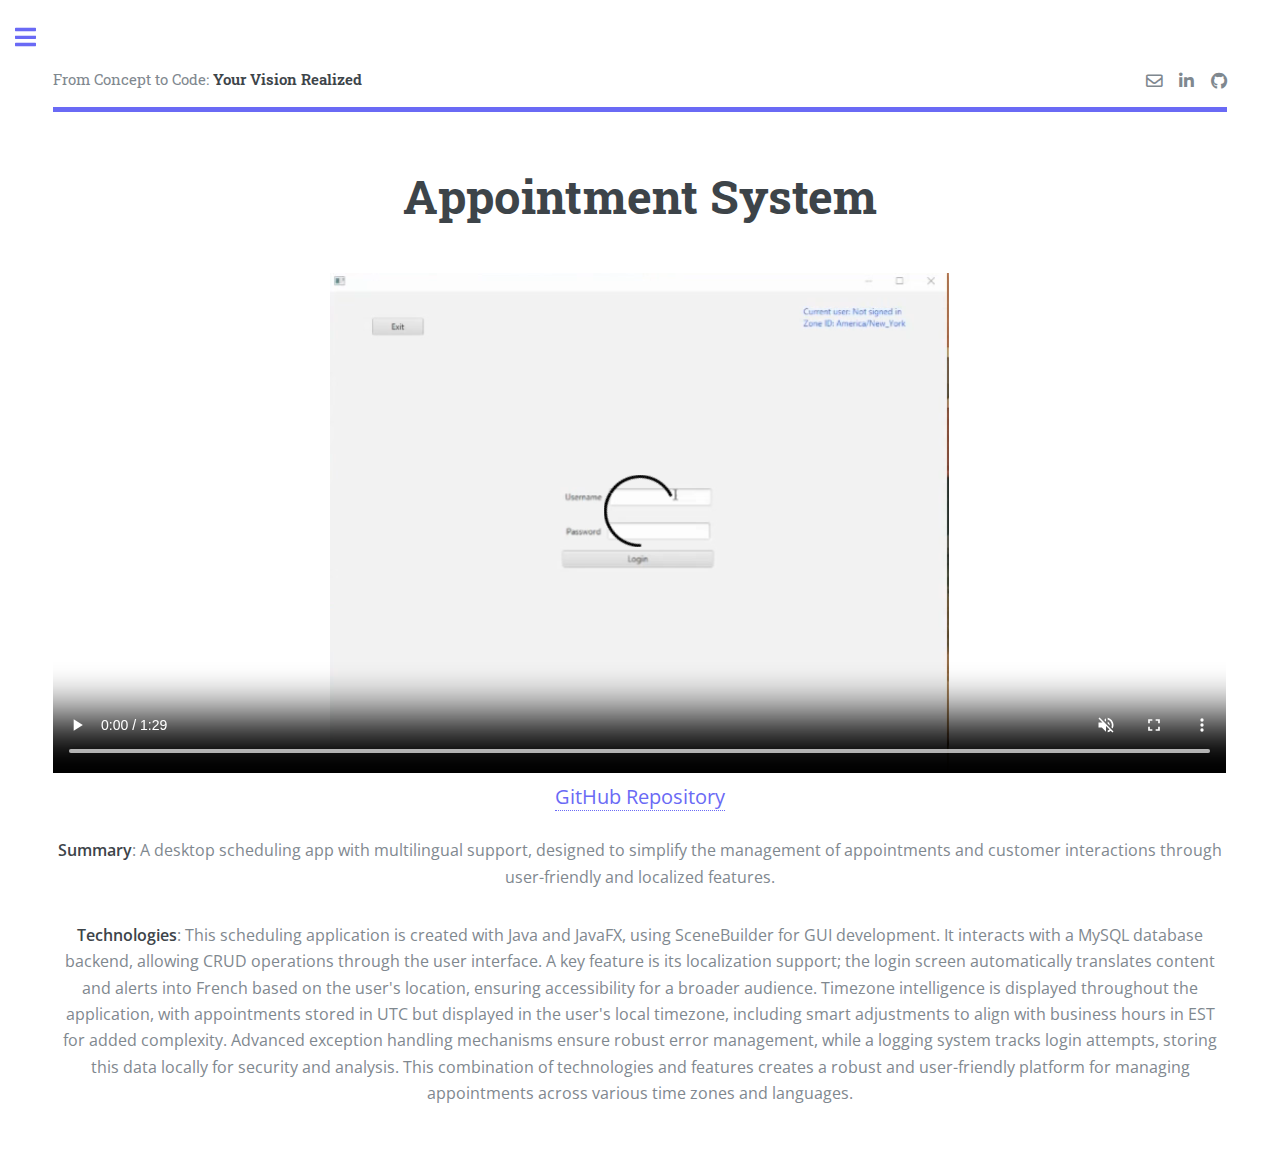
==== commit 092904a1: "updated project descriptions" ====
--- a/portfolio/appointment-system.html
+++ b/portfolio/appointment-system.html
@@ -66,14 +66,28 @@
             >
 
             <p>
-              Donec eget ex magna. Interdum et malesuada fames ac ante ipsum
-              primis in faucibus. Pellentesque venenatis dolor imperdiet dolor
-              mattis sagittis. Praesent rutrum sem diam, vitae egestas enim
-              auctor sit amet. Pellentesque leo mauris, consectetur id ipsum sit
-              amet, fergiat. Pellentesque in mi eu massa lacinia malesuada et a
-              elit. Donec urna ex, lacinia in purus ac, pretium pulvinar mauris.
-              Curabitur sapien risus, commodo eget turpis at, elementum
-              convallis elit. Pellentesque enim turpis, hendrerit.
+              <strong>Summary</strong>: A desktop scheduling app with
+              multilingual support, designed to simplify the management of
+              appointments and customer interactions through user-friendly and
+              localized features.
+            </p>
+            <p>
+              <strong>Technologies</strong>: This scheduling application is
+              created with Java and JavaFX, using SceneBuilder for GUI
+              development. It interacts with a MySQL database backend, allowing
+              CRUD operations through the user interface. A key feature is its
+              localization support; the login screen automatically translates
+              content and alerts into French based on the user's location,
+              ensuring accessibility for a broader audience. Timezone
+              intelligence is displayed throughout the application, with
+              appointments stored in UTC but displayed in the user's local
+              timezone, including smart adjustments to align with business hours
+              in EST for added complexity. Advanced exception handling
+              mechanisms ensure robust error management, while a logging system
+              tracks login attempts, storing this data locally for security and
+              analysis. This combination of technologies and features creates a
+              robust and user-friendly platform for managing appointments across
+              various time zones and languages.
             </p>
           </section>
         </div>
--- a/assets/css/main.css
+++ b/assets/css/main.css
@@ -1256,10 +1256,10 @@
 
 .project-container > a {
   font-size: 1.5em;
-  text-align: center;
 }
 
 .project-container > p {
+  font-size: 1.2em;
   margin-top: 1.5em;
 }
 
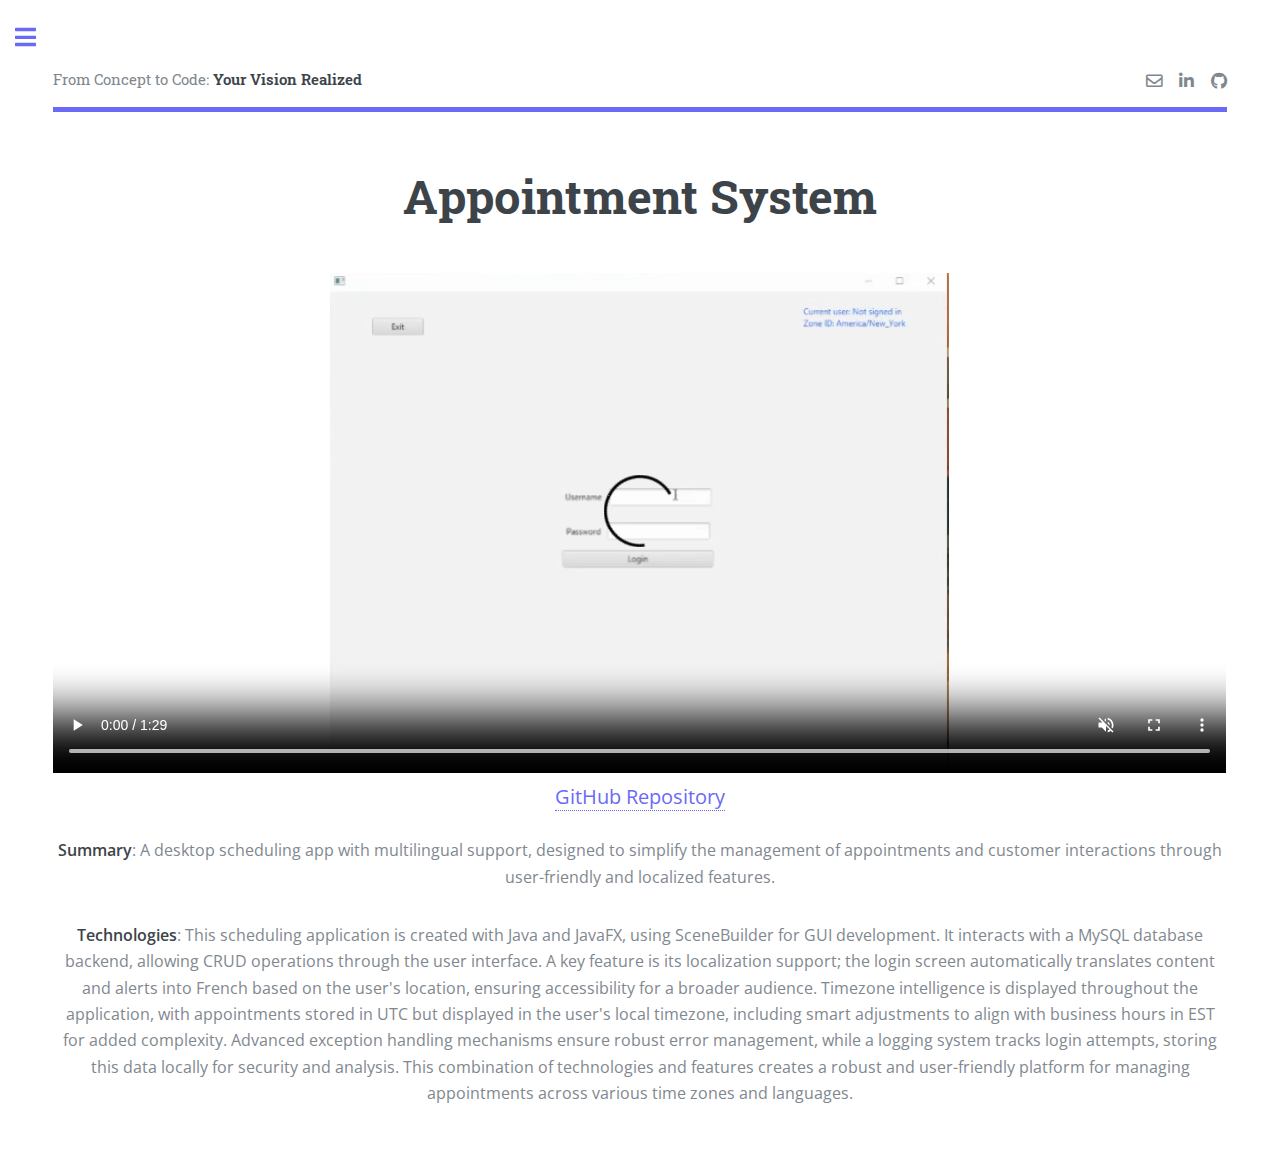
==== commit 173f6e00: "Changed domain name" ====
--- a/portfolio/appointment-system.html
+++ b/portfolio/appointment-system.html
@@ -123,12 +123,12 @@
                 <a
                   href="https://www.linkedin.com/in/wilmerguzman/"
                   target="_blank"
-                  >Codebywill.com/linkedin</a
+                  >WillWebDesigns.com/linkedin</a
                 >
               </li>
               <li class="icon brands solid fa-github">
                 <a href="https://github.com/Wilmer856" target="_blank"
-                  >Codebywill.com/github</a
+                  >WillWebDesigns.com/github</a
                 >
               </li>
             </ul>
@@ -136,7 +136,7 @@
 
           <!-- Footer -->
           <footer id="footer">
-            <p class="copyright">&copy; Codebywill. All rights reserved.</p>
+            <p class="copyright">&copy; WillWebDesigns. All rights reserved.</p>
           </footer>
         </div>
       </div>
--- a/assets/css/main.css
+++ b/assets/css/main.css
@@ -1,10 +1,10 @@
 @import url(fontawesome-all.min.css);
 @import url("https://fonts.googleapis.com/css?family=Open+Sans:400,600,400italic,600italic|Roboto+Slab:400,700");
-/*
-	Editorial by HTML5 UP
-	html5up.net | @ajlkn
-	Free for personal and commercial use under the CCA 3.0 license (html5up.net/license)
-*/
+
+html {
+  scroll-behavior: smooth;
+}
+
 html, body, div, span, applet, object,
 iframe, h1, h2, h3, h4, h5, h6, p, blockquote,
 pre, a, abbr, acronym, address, big, cite,
